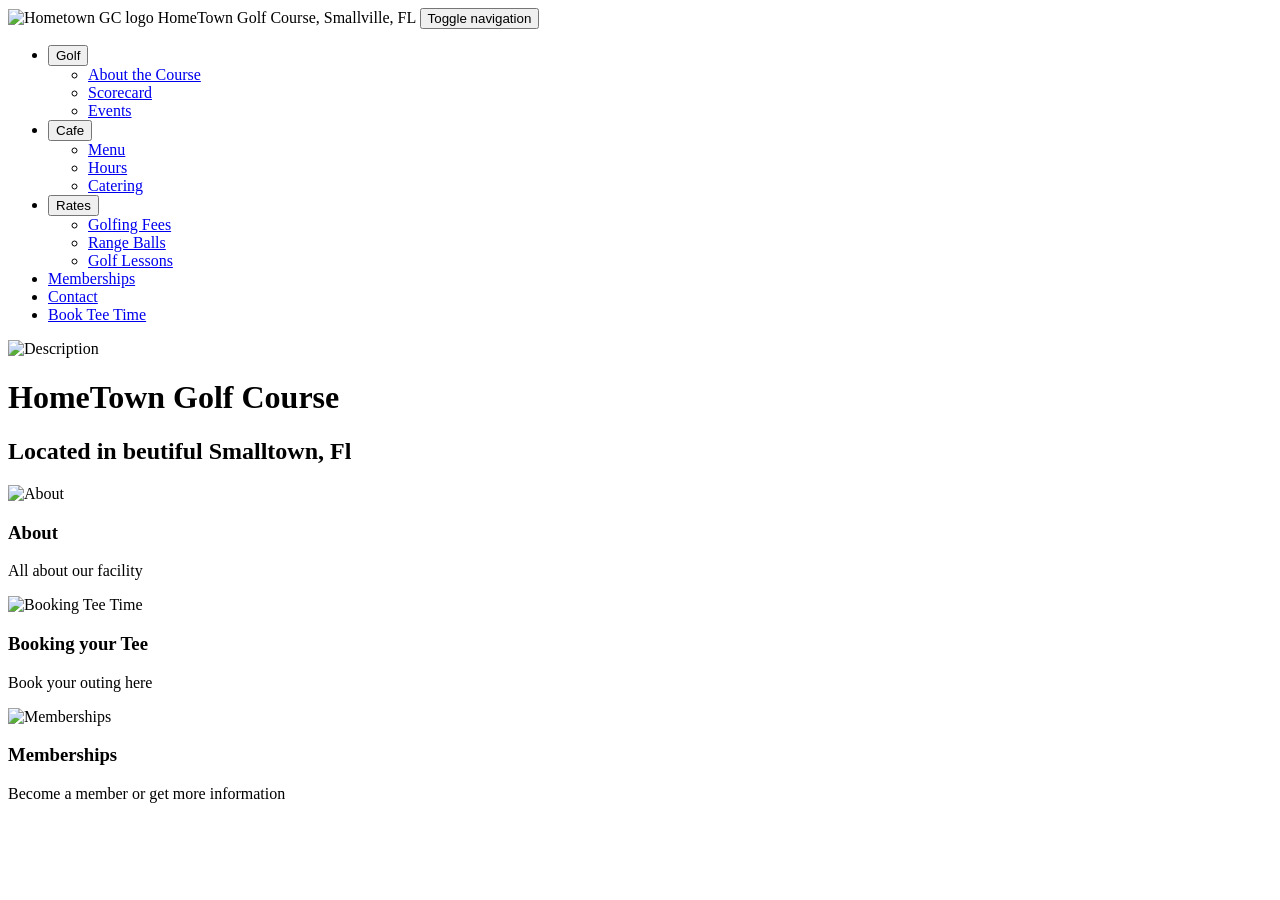
==== index.html @ fcd5c925 "Changed style sheet name to all lower case" ====
<!doctype html>
<html lang="en">
<head>
  <meta charset="utf-8" />
  <meta name="viewport" content="width=device-width,initial-scale=1" />
  <title>Hometown Golf Course — Demo</title>
  <link rel="stylesheet" href="style.css" />
</head>
<body>
  <header class="site-header">
    <div class="container header-inner">

    <!--  
      <a class="brand" href="https://dogwoodlakesgolfcourse.com/" target="_blank" rel="noopener">
        <img src="images/course_logo_1.png" alt="Hometown GC logo" width="96" height="96" />
        <span class="brand-text">Hometown Golf Course</span>
      </a>
    -->
      <img src="images/course_logo_1.png" alt="Hometown GC logo" width="96" height="96" />
      HomeTown Golf Course, Smallville, FL 

      <button id="nav-toggle" class="nav-toggle" aria-expanded="false" aria-controls="main-nav">
        <span class="sr-only">Toggle navigation</span>
        <span class="hamburger" aria-hidden="true"></span>
      </button>

      <nav id="main-nav" class="main-nav" role="navigation" aria-label="Main navigation">
        <ul class="nav-list">
          <li class="nav-item dropdown">
            <button class="drop-btn" aria-haspopup="true" aria-expanded="false">Golf</button>
            <ul class="dropdown-menu" role="menu" aria-label="Golf menu">
              <li role="none"><a role="menuitem" href="#about">About the Course</a></li>
              <li role="none"><a role="menuitem" href="#scorecard">Scorecard</a></li>
              <li role="none"><a role="menuitem" href="#events">Events</a></li>
            </ul>
          </li>

          <li class="nav-item dropdown">
            <button class="drop-btn" aria-haspopup="true" aria-expanded="false">Cafe</button>
            <ul class="dropdown-menu" role="menu" aria-label="Cafe menu">
              <li role="none"><a role="menuitem" href="#menu">Menu</a></li>
              <li role="none"><a role="menuitem" href="#hours">Hours</a></li>
              <li role="none"><a role="menuitem" href="#catering">Catering</a></li>
            </ul>
          </li>

          <li class="nav-item dropdown">
            <button class="drop-btn" aria-haspopup="true" aria-expanded="false">Rates</button>
            <ul class="dropdown-menu" role="menu" aria-label="Rates menu">
              <li role="none"><a role="menuitem" href="#golfingfees">Golfing Fees</a></li>
              <li role="none"><a role="menuitem" href="#rangeballs">Range Balls</a></li>
              <li role="none"><a role="menuitem" href="#golflessons">Golf Lessons</a></li>
            </ul>
          </li>

          <li class="nav-item"><a href="#Memberships">Memberships</a></li>

          <li class="nav-item"><a href="#contact">Contact</a></li>
          <li class="nav-item cta">
            <a class="tee-snap" href="https://teesnap.com/" target="_blank" rel="noopener noreferrer">Book Tee Time</a>
          </li>
        </ul>
      </nav>
    </div>
  </header>
  <main>
    <div class="herohead">
    <img src="Images/Coursehead.png" alt="Description" style="width: 100%; height: 400px; object-fit: cover;"">
    </div>
  <div class="herohead">
    <h1>HomeTown Golf Course</h1>
    <h2>Located in beutiful Smalltown, Fl</h2>
  </div>
<section class="hero">
  <div class="hero-container">

    <div class="hero-item">
      <img src="Images/AboutHeroImg.png" alt="About">
      <h3>About</h3>
      <p>All about our facility</p>
    </div>

    <div class="hero-item">
      <img src="Images/BoodTeeTimeImg.png" alt="Booking Tee Time">
      <h3>Booking your Tee</h3>
      <p>Book your outing here</p>
    </div>

    <div class="hero-item">
      <img src="Images/MembershipImg.png" alt="Memberships">
      <h3>Memberships</h3>
      <p>Become a member or get more information</p>
    </div>

  </div>
</section>

  <!-- Script: mobile toggle, click-to-open on mobile, hover + mouseleave on desktop, keyboard support -->
  <script>
    (function () {
      const navToggle = document.getElementById('nav-toggle');
      const mainNav = document.getElementById('main-nav');
      const DROPDOWN_BREAKPOINT = 900;

      // Mobile nav toggle
      navToggle.addEventListener('click', () => {
        const expanded = navToggle.getAttribute('aria-expanded') === 'true';
        navToggle.setAttribute('aria-expanded', String(!expanded));
        mainNav.classList.toggle('open');
      });

      // Utility: close all dropdowns
      function closeAllDropdowns() {
        document.querySelectorAll('.nav-item.dropdown').forEach(item => {
          const btn = item.querySelector('.drop-btn');
          if (btn) btn.setAttribute('aria-expanded', 'false');
          item.classList.remove('open');
        });
      }

      // Click handlers for dropdown buttons (keeps mobile behavior)
      document.querySelectorAll('.drop-btn').forEach(btn => {
        btn.addEventListener('click', (e) => {
          e.stopPropagation();
          const parent = btn.parentElement;
          const expanded = btn.getAttribute('aria-expanded') === 'true';

          // close other dropdowns
          document.querySelectorAll('.nav-item.dropdown').forEach(item => {
            if (item !== parent) {
              const otherBtn = item.querySelector('.drop-btn');
              if (otherBtn) otherBtn.setAttribute('aria-expanded', 'false');
              item.classList.remove('open');
            }
          });

          btn.setAttribute('aria-expanded', String(!expanded));
          parent.classList.toggle('open');
        });
      });

      // Close dropdowns when clicking outside nav
      document.addEventListener('click', (e) => {
        if (!e.target.closest('.main-nav')) {
          closeAllDropdowns();
        }
      });

      // Close on Escape key
      document.addEventListener('keydown', (e) => {
        if (e.key === 'Escape' || e.key === 'Esc') {
          closeAllDropdowns();
          if (mainNav.classList.contains('open')) {
            mainNav.classList.remove('open');
            navToggle.setAttribute('aria-expanded', 'false');
          }
        }
      });

      // Close when focus moves outside the nav (keyboard users)
      document.addEventListener('focusin', (e) => {
        if (!e.target.closest('.main-nav')) {
          closeAllDropdowns();
        }
      });

// Improved enter/leave handling with a short close delay
document.querySelectorAll('.nav-item.dropdown').forEach(item => {
  let closeTimer = null;
  const btn = item.querySelector('.drop-btn');
  const menu = item.querySelector('.dropdown-menu');

  function openItem() {
    if (btn) btn.setAttribute('aria-expanded', 'true');
    item.classList.add('open');
    if (closeTimer) { clearTimeout(closeTimer); closeTimer = null; }
  }

  function closeItem() {
    if (btn) btn.setAttribute('aria-expanded', 'false');
    item.classList.remove('open');
  }

  // Entering the button or menu opens / cancels close
  item.addEventListener('mouseenter', () => {
    if (window.innerWidth >= 900) openItem();
  });
  if (menu) {
    menu.addEventListener('mouseenter', () => {
      if (closeTimer) { clearTimeout(closeTimer); closeTimer = null; }
      if (window.innerWidth >= 900) openItem();
    });
  }

  // Leaving starts a short timer to close; canceled if re-entered
  item.addEventListener('mouseleave', () => {
    if (closeTimer) clearTimeout(closeTimer);
    closeTimer = setTimeout(() => closeItem(), 100); // 120–250ms works well
  });
  if (menu) {
    menu.addEventListener('mouseleave', () => {
      if (closeTimer) clearTimeout(closeTimer);
      closeTimer = setTimeout(() => closeItem(), 100);
    });
  }
});

      // Ensure dropdowns close when resizing to avoid stuck states
      window.addEventListener('resize', () => {
        closeAllDropdowns();
        if (mainNav.classList.contains('open') && window.innerWidth >= DROPDOWN_BREAKPOINT) {
          mainNav.classList.remove('open');
          navToggle.setAttribute('aria-expanded', 'false');
        }
      });

      // Footer year
      const yearEl = document.getElementById('year');
      if (yearEl) yearEl.textContent = new Date().getFullYear();
    })();
  </script>
</body>
</html>
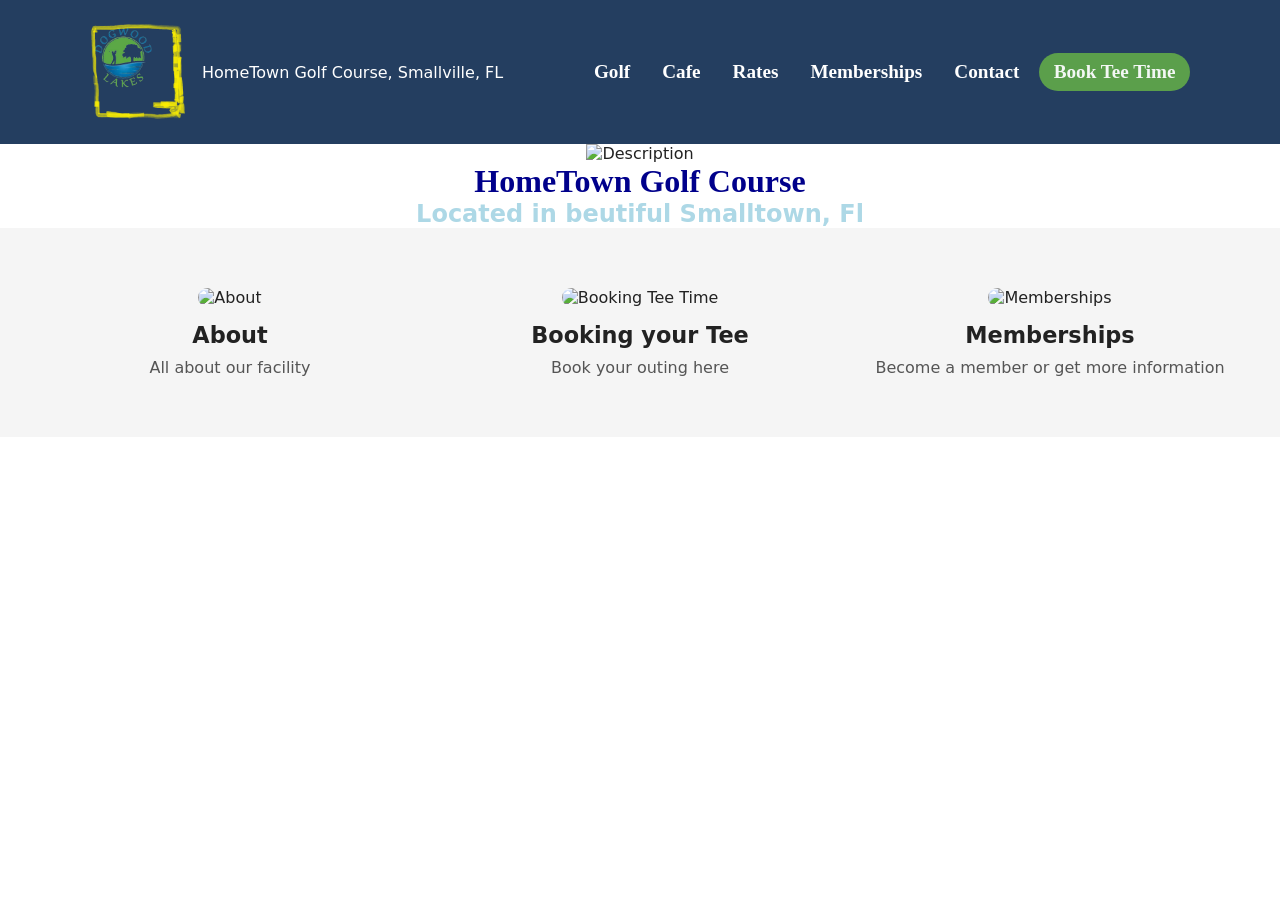
==== commit f6e28ce2: "updated getignore to allow monitoring of images folder" ====
--- a/index.html
+++ b/index.html
@@ -12,7 +12,7 @@
 
     <!--  
       <a class="brand" href="https://dogwoodlakesgolfcourse.com/" target="_blank" rel="noopener">
-        <img src="images/course_logo_1.png" alt="Hometown GC logo" width="96" height="96" />
+        <img src="Images/course_logo_1.png" alt="Hometown GC logo" width="96" height="96" />
         <span class="brand-text">Hometown Golf Course</span>
       </a>
     -->
@@ -65,7 +65,7 @@
   </header>
   <main>
     <div class="herohead">
-    <img src="Images/Coursehead.png" alt="Description" style="width: 100%; height: 400px; object-fit: cover;"">
+    <img src="images/coursehead.png" alt="Description" style="width: 100%; height: 400px; object-fit: cover;"">
     </div>
   <div class="herohead">
     <h1>HomeTown Golf Course</h1>
@@ -75,19 +75,19 @@
   <div class="hero-container">
 
     <div class="hero-item">
-      <img src="Images/AboutHeroImg.png" alt="About">
+      <img src="images/aboutheroimg.png" alt="About">
       <h3>About</h3>
       <p>All about our facility</p>
     </div>
 
     <div class="hero-item">
-      <img src="Images/BoodTeeTimeImg.png" alt="Booking Tee Time">
+      <img src="images/bookteetimeimg.png" alt="Booking Tee Time">
       <h3>Booking your Tee</h3>
       <p>Book your outing here</p>
     </div>
 
     <div class="hero-item">
-      <img src="Images/MembershipImg.png" alt="Memberships">
+      <img src="images/membershipimg.png" alt="Memberships">
       <h3>Memberships</h3>
       <p>Become a member or get more information</p>
     </div>
--- a/style.css
+++ b/style.css
@@ -0,0 +1,228 @@
+/* style.css */
+/* Basic reset */
+* { box-sizing: border-box; margin: 0; padding: 0; }
+html, body { height: 100%; font-family: system-ui, -apple-system, "Segoe UI", Roboto, "Helvetica Neue", Arial; color: #222; background: #fff; }
+
+/* Layout helpers */
+.container {
+  max-width: 1100px;
+  margin: 0 auto;
+  padding: 1rem;
+}
+
+/* Header   doubled height and balanced spacing */
+.site-header {
+  background: #0c294ee5;
+  color: #fff;
+  position: sticky;
+  top: 0;
+  z-index: 1000;
+  padding-top: 1.5rem;
+  padding-bottom: 1.5rem;
+}
+
+/* Header inner spacing */
+.header-inner {
+  display: flex;
+  align-items: center;
+  gap: 1rem;
+  padding: 0;
+}
+
+/* Brand/logo sizing to match taller header */
+.brand {
+  display: flex;
+  align-items: center;
+  gap: 0.5rem;
+  text-decoration: none;
+  color: inherit;
+}
+.brand img {
+  width: 96px;
+  height: 96px;
+  object-fit: contain;
+  display: block;
+}
+.brand-text {
+  font-weight: 700;
+  font-size: 1.25rem;
+  line-height: 1;
+}
+
+/* Nav */
+.main-nav { margin-left: auto; }
+.nav-list { list-style: none; display: flex; gap: 0.5rem; align-items: center; }
+.nav-item { position: relative; }
+.nav-item a, .drop-btn {
+  color: #fff;
+  text-decoration: none;
+  padding: 0.5rem 0.75rem;
+  display: inline-block;
+  border-radius: 6px;
+  background: transparent;
+  border: none;
+  cursor: pointer;
+  font-weight: 600;
+  font-family: 'Times New Roman', Times, serif;
+  font-size: larger;
+}
+
+.nav-item:hover, .drop-btn:hover { background: rgba(255,255,255,0.08); }
+
+/* CTA / Tee-Snap button */
+.cta .tee-snap {
+  background: #6ab846cb;
+  color: #f3f7f4;
+  padding: 0.5rem 0.9rem;
+  border-radius: 20px;
+  font-weight: 700;
+  text-decoration: none;
+}
+.cta .tee-snap:hover { background: #5da13dd3; }
+
+/* Dropdown menu */
+.dropdown .dropdown-menu {
+  position: absolute;
+  left: 0;
+  top: calc(100% + 8px);
+  min-width: 200px;
+  background: #0c294ee5;
+  border-radius: 8px;
+  box-shadow: 0 8px 24px rgba(0,0,0,0.12);
+  padding: 0.5rem 0;
+  display: none;
+  z-index: 1100;
+}
+.dropdown.open .dropdown-menu { display: block; }
+.dropdown .dropdown-menu a {
+  display: block;
+  padding: 0.5rem 1rem;
+  color: white;
+  text-decoration: none;
+  font-weight: 600;
+  cursor: pointer;
+}
+
+/* CRITICAL PART: Change color of the item on hover */
+  .dropdown-content a:hover {
+    background-color: #2ecc71; /* Changes background to green */
+    color: white;              /* Changes text color to white */
+}
+.dropdown .dropdown-menu li { list-style: none; }
+.dropdown .dropdown-menu li a:hover{
+    color: wheat;  
+  }
+
+.dropdown .dropdown-menu a:hover { background: #0c294ee5; }
+
+/* Mobile nav toggle */
+.nav-toggle { display: none; background: transparent; border: none; color: inherit; cursor: pointer; margin-left: auto; }
+.hamburger { width: 22px; height: 2px; background: #fff; display: block; position: relative; }
+.hamburger::before, .hamburger::after { content: ""; position: absolute; left: 0; width: 22px; height: 2px; background: #fff; }
+.hamburger::before { top: -7px; }
+.hamburger::after { top: 7px; }
+
+/* Hero Header Container */
+.herohead {
+  text-align: center;
+}
+.herohead h1{
+  color: darkblue;
+  font-family: Garamond, serif;
+}
+.herohead h2 {
+  color: lightblue;
+}
+
+/* New Hero 3 column layout with images and test */
+.hero {
+  padding: 60px 20px;
+  background: #f5f5f5;
+  text-align: center;
+}
+
+.hero-container {
+  display: flex;
+  justify-content: space-between;
+  gap: 30px;
+  max-width: 1200px;
+  margin: 0 auto;
+}
+
+.hero-item {
+  flex: 1;
+}
+
+.hero-item img {
+  width: 100%;
+  height: auto;
+  border-radius: 10px;
+}
+
+.hero-item h3 {
+  margin-top: 15px;
+  font-size: 1.4rem;
+}
+
+.hero-item p {
+  margin-top: 10px;
+  color: #555;
+  font-size: 1rem;
+}
+
+
+
+
+
+
+/* Content blocks */
+.content-block { padding: 2rem 0; }
+.cards { display: grid; grid-template-columns: repeat(auto-fit, minmax(220px, 1fr)); gap: 1rem; margin-top: 1rem; }
+.card { background: #f9f9f9; padding: 1rem; border-radius: 8px; box-shadow: 0 4px 12px rgba(0,0,0,0.04); }
+
+/* Footer */
+.site-footer { border-top: 1px solid #eee; padding: 1rem 0; background: #fff; color: #333; }
+.footer-inner { display: flex; justify-content: space-between; align-items: center; gap: 1rem; }
+
+/* Accessibility helpers */
+.sr-only { position: absolute; width: 1px; height: 1px; padding: 0; margin: -1px; overflow: hidden; clip: rect(0,0,0,0); white-space: nowrap; border: 0; }
+
+/* Desktop: open dropdown on hover (complements JS) */
+@media (min-width: 900px) {
+  .dropdown:hover .dropdown-menu { display: block; }
+}
+
+/* Responsive */
+@media (max-width: 900px) {
+  .nav-list {
+    flex-direction: column;
+    align-items: stretch;
+    background: linear-gradient(180deg, #0b6b3a, #0f8a4a);
+    padding: 1rem;
+    border-radius: 8px;
+    display: none;
+    width: 100%;
+  }
+  .main-nav.open .nav-list { display: flex; }
+  .nav-toggle { display: block; }
+  .header-inner { gap: 0.5rem; }
+  .dropdown .dropdown-menu {
+    position: static;
+    box-shadow: none;
+    background: transparent;
+    padding: 0;
+    display: none;
+  }
+  .dropdown.open .dropdown-menu { display: block; }
+  .dropdown .dropdown-menu a { color: #fff; padding-left: 1.5rem; }
+  .hero { padding: 3rem 0; }
+  .footer-inner { flex-direction: column; align-items: flex-start; }
+}
+
+/* Responsive */
+@media (max-width: 768px) {
+  .hero-container {
+    flex-direction: column;
+  }
+}
+
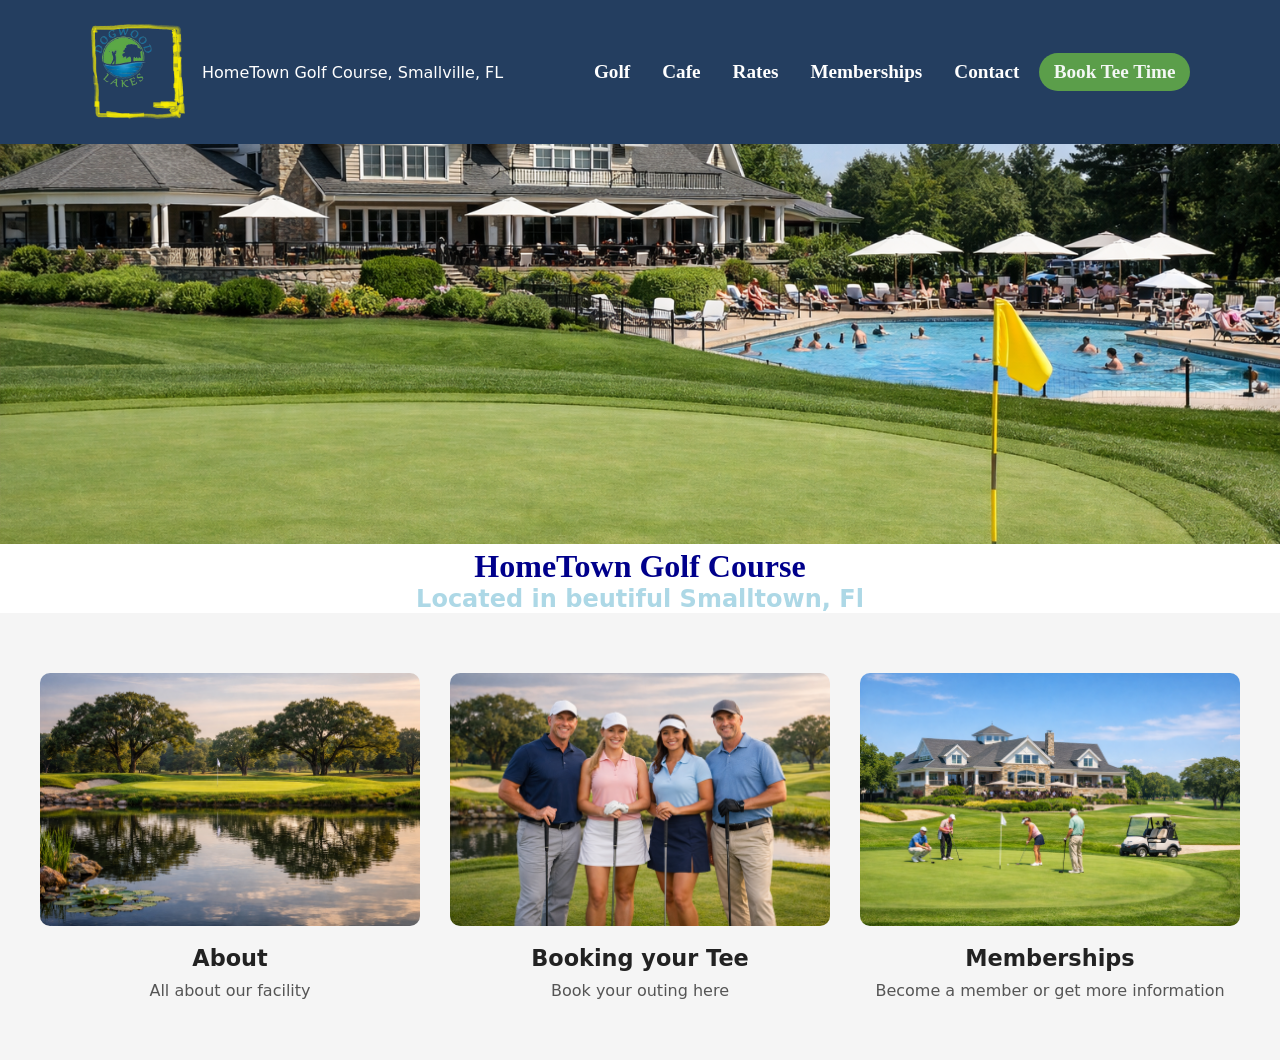
==== commit 9c8fd0d6: "updated images folder" ====
--- a/index.html
+++ b/index.html
@@ -12,7 +12,7 @@
 
     <!--  
       <a class="brand" href="https://dogwoodlakesgolfcourse.com/" target="_blank" rel="noopener">
-        <img src="Images/course_logo_1.png" alt="Hometown GC logo" width="96" height="96" />
+        <img src="Images/course_logo.png" alt="Hometown GC logo" width="96" height="96" />
         <span class="brand-text">Hometown Golf Course</span>
       </a>
     -->
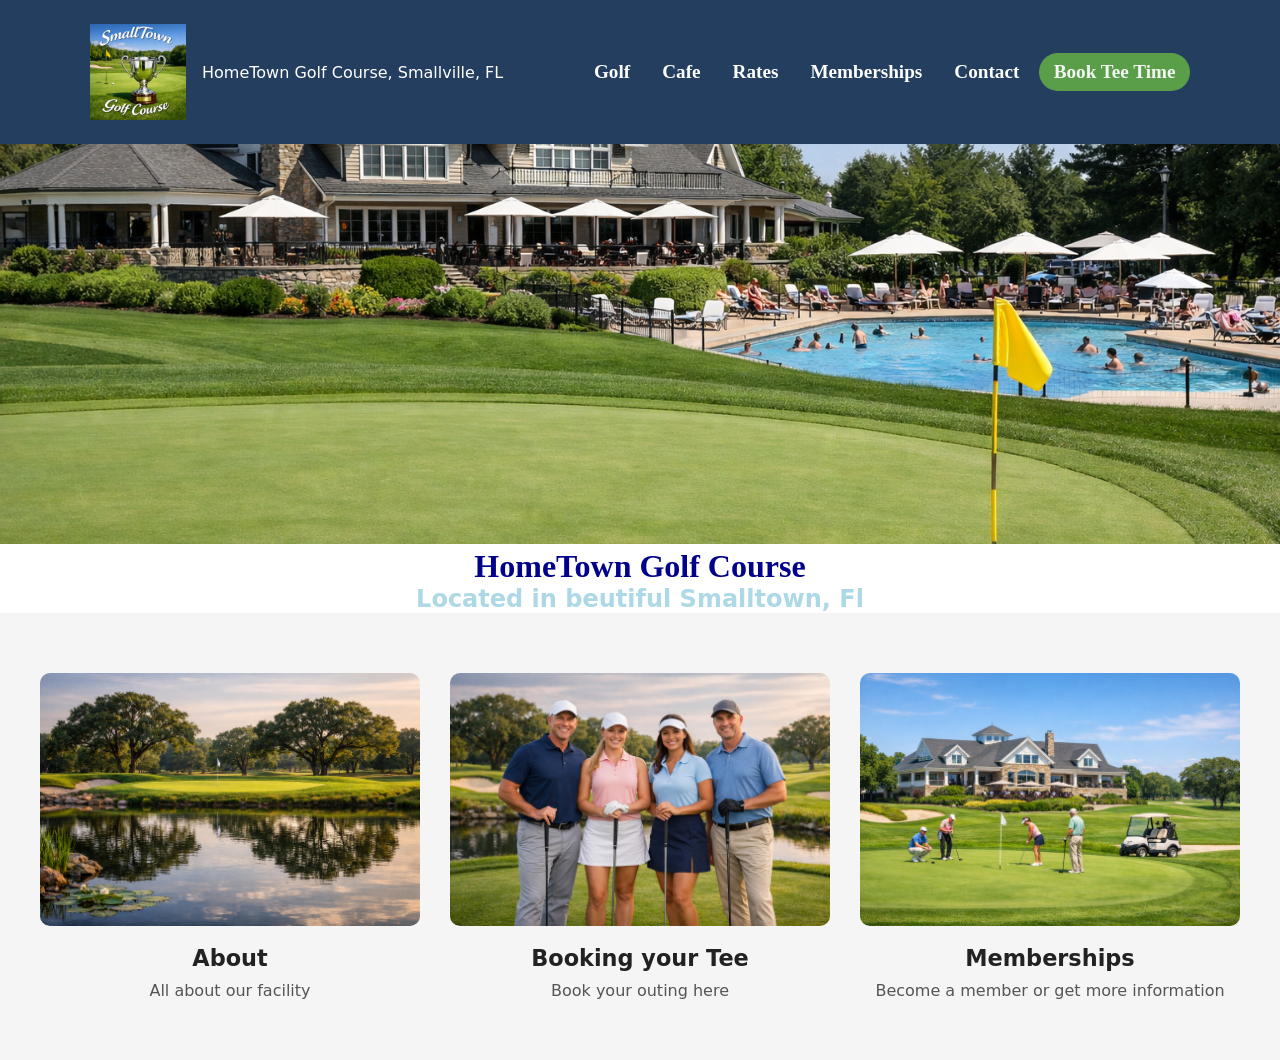
==== commit 82cd26d8: "updated images folder" ====
--- a/index.html
+++ b/index.html
@@ -10,13 +10,7 @@
   <header class="site-header">
     <div class="container header-inner">
 
-    <!--  
-      <a class="brand" href="https://dogwoodlakesgolfcourse.com/" target="_blank" rel="noopener">
-        <img src="Images/course_logo.png" alt="Hometown GC logo" width="96" height="96" />
-        <span class="brand-text">Hometown Golf Course</span>
-      </a>
-    -->
-      <img src="images/course_logo_1.png" alt="Hometown GC logo" width="96" height="96" />
+      <img src="images/course_logo.png" alt="Hometown GC logo" width="96" height="96" />
       HomeTown Golf Course, Smallville, FL 
 
       <button id="nav-toggle" class="nav-toggle" aria-expanded="false" aria-controls="main-nav">
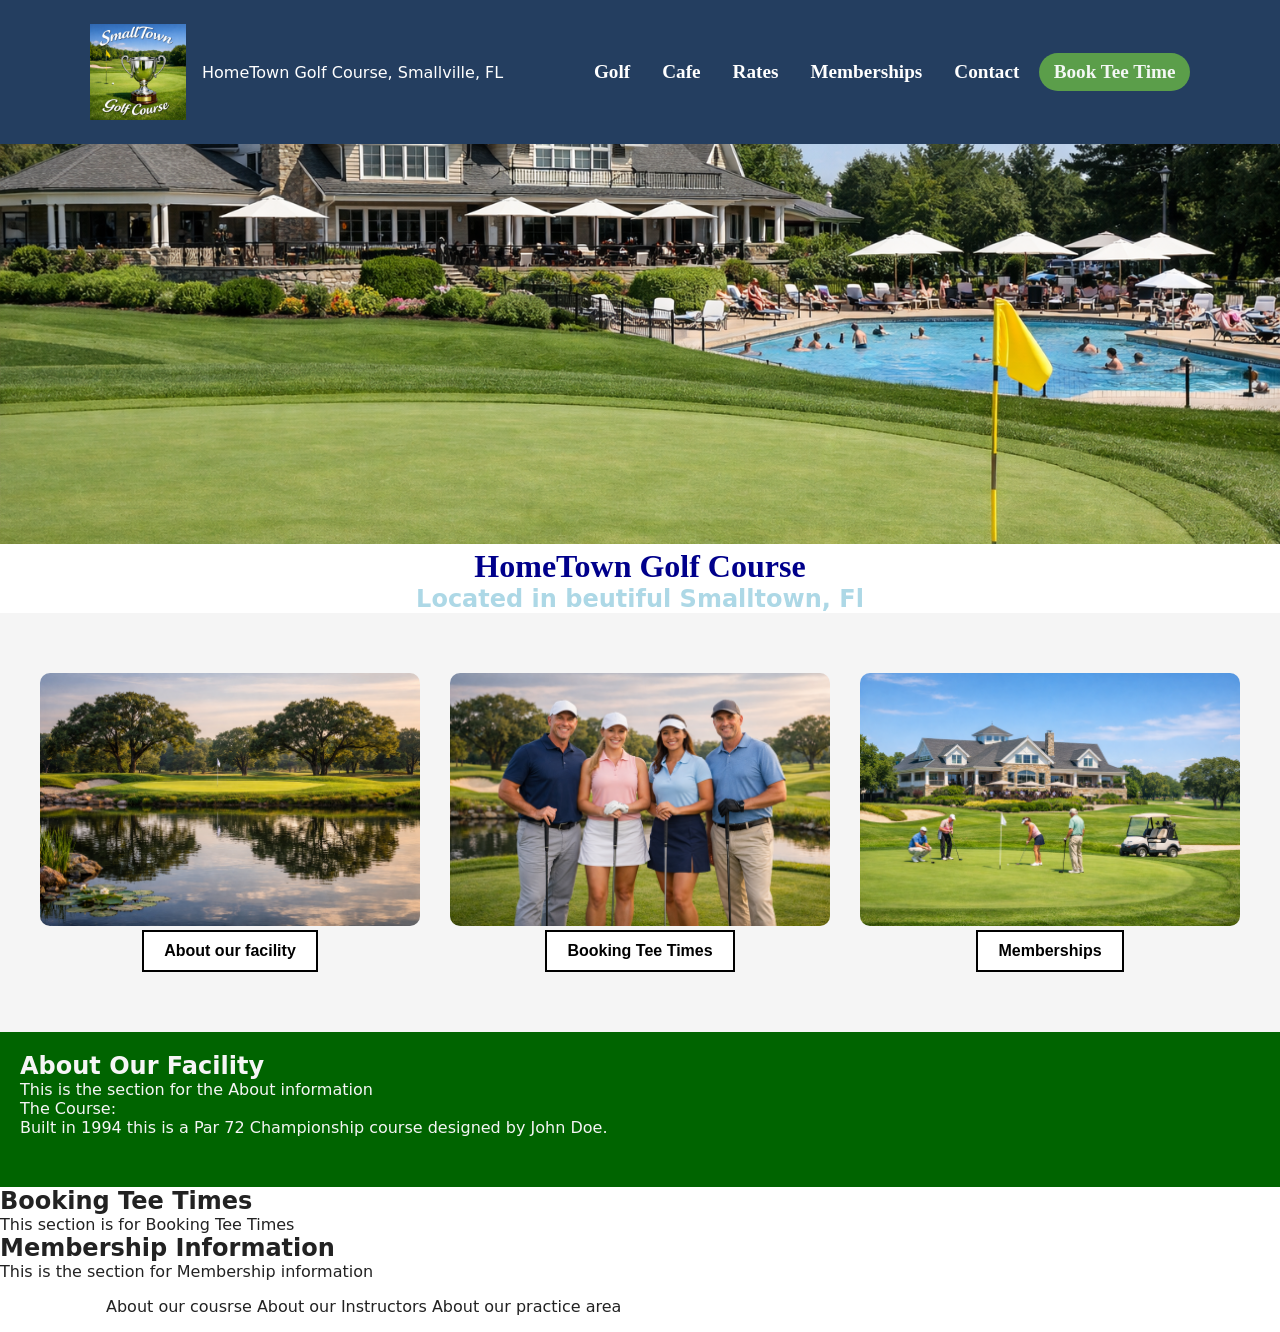
==== commit 080931d8: "setting up interest areas" ====
--- a/index.html
+++ b/index.html
@@ -47,7 +47,7 @@
             </ul>
           </li>
 
-          <li class="nav-item"><a href="#Memberships">Memberships</a></li>
+          <li class="nav-item"><a href="#memberships">Memberships</a></li>
 
           <li class="nav-item"><a href="#contact">Contact</a></li>
           <li class="nav-item cta">
@@ -70,24 +70,52 @@
 
     <div class="hero-item">
       <img src="images/aboutheroimg.png" alt="About">
-      <h3>About</h3>
-      <p>All about our facility</p>
+        <a href="#about" class="flat-button">About our facility</a>
     </div>
 
     <div class="hero-item">
-      <img src="images/bookteetimeimg.png" alt="Booking Tee Time">
-      <h3>Booking your Tee</h3>
-      <p>Book your outing here</p>
+      <img src="images/bookteetimeimg.png" alt="Booking Tee Times">
+        <a href="#booking" class="flat-button">Booking Tee Times</a>
     </div>
 
     <div class="hero-item">
-      <img src="images/membershipimg.png" alt="Memberships">
-      <h3>Memberships</h3>
-      <p>Become a member or get more information</p>
+      <img src="images/membershipimg.png" alt="Membeships">
+        <a href="#memberships" class="flat-button">Memberships</a>
     </div>
 
   </div>
 </section>
+
+<section id="about" class="course-content">
+  <!-- The About Section  -->
+<h2>About Our Facility</h2>
+<p> This is the section for the About information </p>
+<p>The Course:  </p>
+<p>Built in 1994 this is a Par 72 Championship course designed by John Doe. </p>
+</section>
+
+<section id="booking">
+  <!-- Booking Tee Times  -->
+<h2>Booking Tee Times</h2>
+<p>This section is for Booking Tee Times</p>
+</section>
+
+<section id="memberships">
+  <!-- Memberships Information Section  -->
+<h2>Membership Information</h2>
+<p> This is the section for Membership information </p>
+</section>
+
+
+
+
+<!-- Create an About section here with information about the course linked from the image aboutheroimg above --> 
+<div class="container">
+  <p>About our cousrse
+    About our Instructors
+    About our practice area
+  </p>
+</div>
 
   <!-- Script: mobile toggle, click-to-open on mobile, hover + mouseleave on desktop, keyboard support -->
   <script>
--- a/style.css
+++ b/style.css
@@ -170,15 +170,23 @@
   font-size: 1rem;
 }
 
-
+/* Information sections About, Booking, Memberships */
+.course-content {
+  background-color: darkgreen;
+  color: whitesmoke;
+  padding-left: 20px;
+  padding-bottom: 50px;
+  padding-top: 20px;
+}
 
 
 
 
 /* Content blocks */
-.content-block { padding: 2rem 0; }
+/* .content-block { padding: 2rem 0; }
 .cards { display: grid; grid-template-columns: repeat(auto-fit, minmax(220px, 1fr)); gap: 1rem; margin-top: 1rem; }
 .card { background: #f9f9f9; padding: 1rem; border-radius: 8px; box-shadow: 0 4px 12px rgba(0,0,0,0.04); }
+*/
 
 /* Footer */
 .site-footer { border-top: 1px solid #eee; padding: 1rem 0; background: #fff; color: #333; }
@@ -191,6 +199,26 @@
 @media (min-width: 900px) {
   .dropdown:hover .dropdown-menu { display: block; }
 }
+
+.flat-button {
+    display: inline-block;
+    padding: 10px 20px;
+    background-color: #ffffff;
+    color: #000000;
+    text-decoration: none;
+    border: 2px solid #000000;
+    border-radius: 0px;
+    font-family: sans-serif;
+    font-weight: bold;
+    transition: background-color 0.2s ease;
+}
+
+.flat-button:hover {
+    background-color: #f0f0f0;
+}
+
+
+
 
 /* Responsive */
 @media (max-width: 900px) {
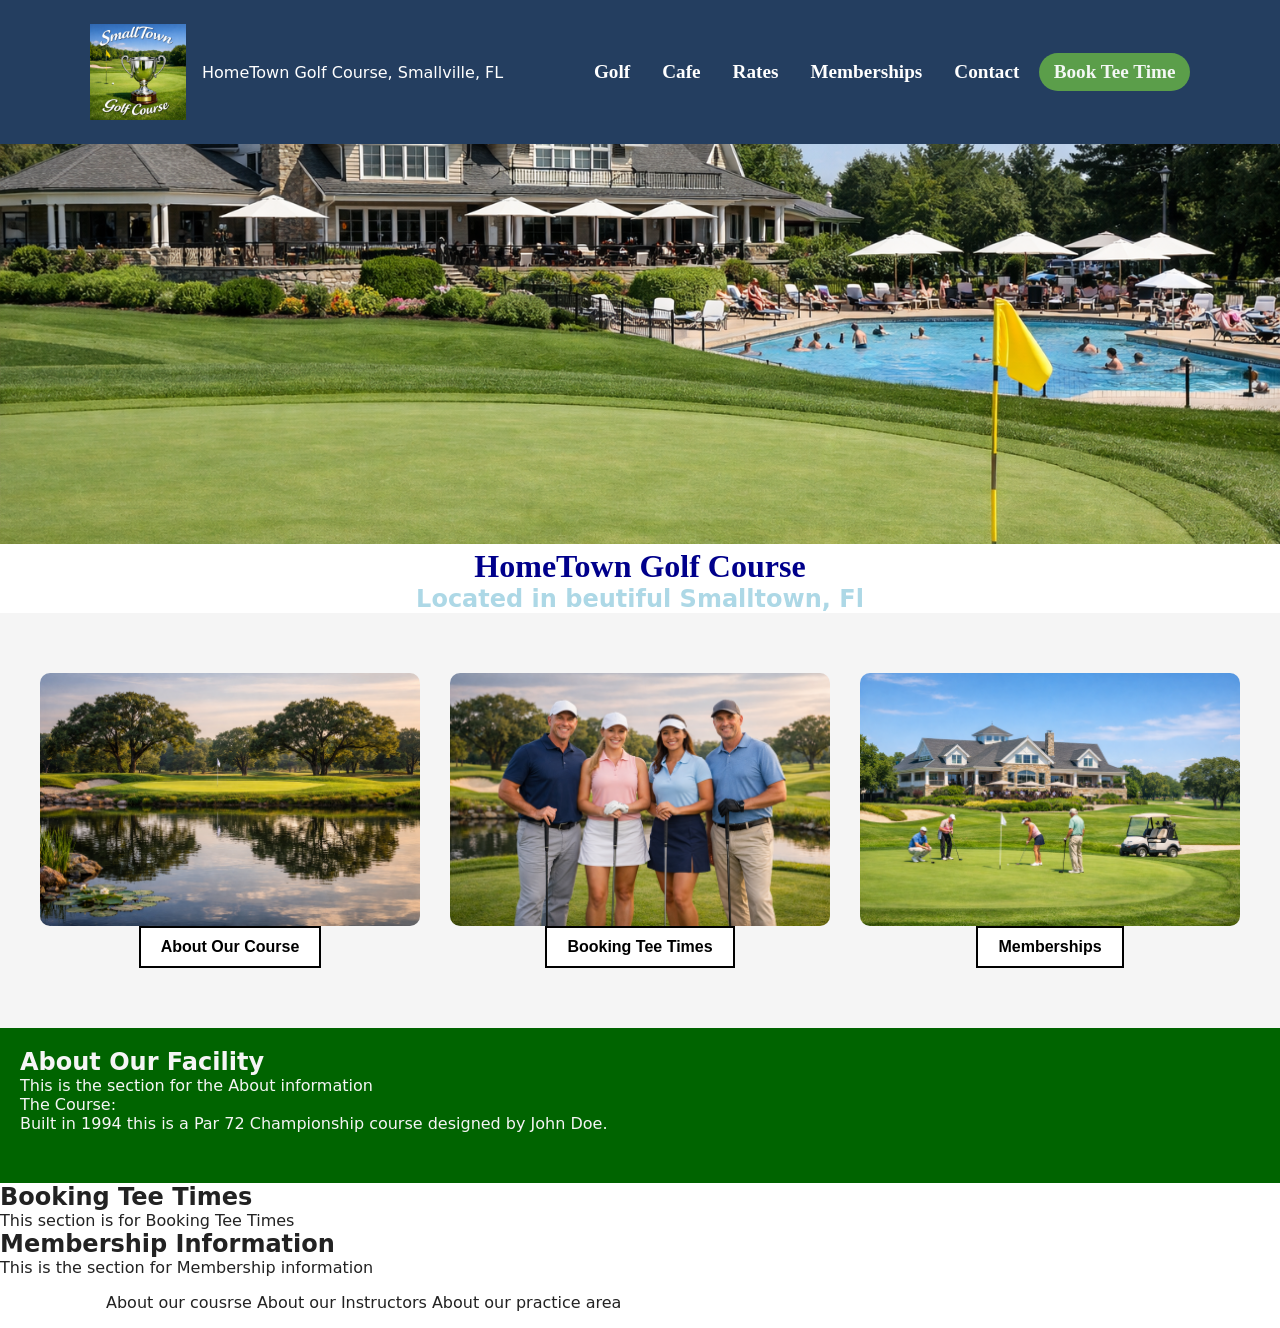
==== commit 3fa120a7: "Updated with Hero Images for About, Booking, Memberships with links" ====
--- a/index.html
+++ b/index.html
@@ -58,6 +58,7 @@
     </div>
   </header>
   <main>
+
     <div class="herohead">
     <img src="images/coursehead.png" alt="Description" style="width: 100%; height: 400px; object-fit: cover;"">
     </div>
@@ -67,22 +68,36 @@
   </div>
 <section class="hero">
   <div class="hero-container">
-
+    
+<!-- About Image Link to section in this page -->
+	<div class="hero-item">    
+		<a href="#about" class="image-link" />
+			<div class="image-container">
+				<img src="images/aboutheroimg.png" alt="Sample" />
+				<div class="overlay-text">Go to the About Page</div>
+			</div>
+		<a href="#about" class="flat-button">About Our Course</a>
+	</div>	
+	
+<!-- Booking Tee Times Image Link to section in this page  -->
     <div class="hero-item">
-      <img src="images/aboutheroimg.png" alt="About">
-        <a href="#about" class="flat-button">About our facility</a>
-    </div>
-
+      <a href="#booking" class="image-link" />
+        <div class="image-container">
+          <img src="images/bookteetimeimg.png" alt="Booking Tee Times">
+          <div class="overlay-text">Go to Booking Tee Times</div>
+        </div>
+      <a href="#booking" class="flat-button">Booking Tee Times</a>
+    </div>
+
+ <!-- Memberships Image Link to section in this page  -->
     <div class="hero-item">
-      <img src="images/bookteetimeimg.png" alt="Booking Tee Times">
-        <a href="#booking" class="flat-button">Booking Tee Times</a>
-    </div>
-
-    <div class="hero-item">
-      <img src="images/membershipimg.png" alt="Membeships">
-        <a href="#memberships" class="flat-button">Memberships</a>
-    </div>
-
+      <a href="#memberships" class="image-link" />
+        <div class="image-container">
+          <img src="images/membershipimg.png" alt="Membeships">          
+          <div class="overlay-text">Go to Memberships</div>
+        </div>
+      <a href="#memberships" class="flat-button">Memberships</a>
+    </div>
   </div>
 </section>
 
--- a/style.css
+++ b/style.css
@@ -157,6 +157,7 @@
   width: 100%;
   height: auto;
   border-radius: 10px;
+  cursor: pointer;
 }
 
 .hero-item h3 {
@@ -169,6 +170,53 @@
   color: #555;
   font-size: 1rem;
 }
+
+/*  Start Testing of Image with text overlay here */
+
+.image-link {
+      text-decoration: none; /* removes underline on link */
+    }
+
+    .image-container {
+      display: flex;
+      justify-content: space-between;
+      gap: 30px;
+      max-width: 1200px;
+      margin: 0 auto;
+
+      overflow: hidden;
+      cursor: pointer; 
+      position: relative;
+    }
+
+    .image-container img {
+      width: 100%;
+      height: 100%;
+      display: block;
+    }
+
+    .overlay-text {
+      position: absolute;
+      inset: 0;
+      display: flex;
+      align-items: center;
+      justify-content: center;
+      color: white;
+      font-size: 1.2rem;
+      font-family: Arial, sans-serif;
+      background: rgba(0, 0, 0, 0.6);
+      opacity: 0;
+      transition: opacity 0.3s ease;
+      pointer-events: none;
+    }
+
+    .image-container:hover .overlay-text {
+      opacity: 1;
+    }
+
+/*  End Testing of Image with text overlay here */
+
+
 
 /* Information sections About, Booking, Memberships */
 .course-content {
@@ -178,8 +226,6 @@
   padding-bottom: 50px;
   padding-top: 20px;
 }
-
-
 
 
 /* Content blocks */
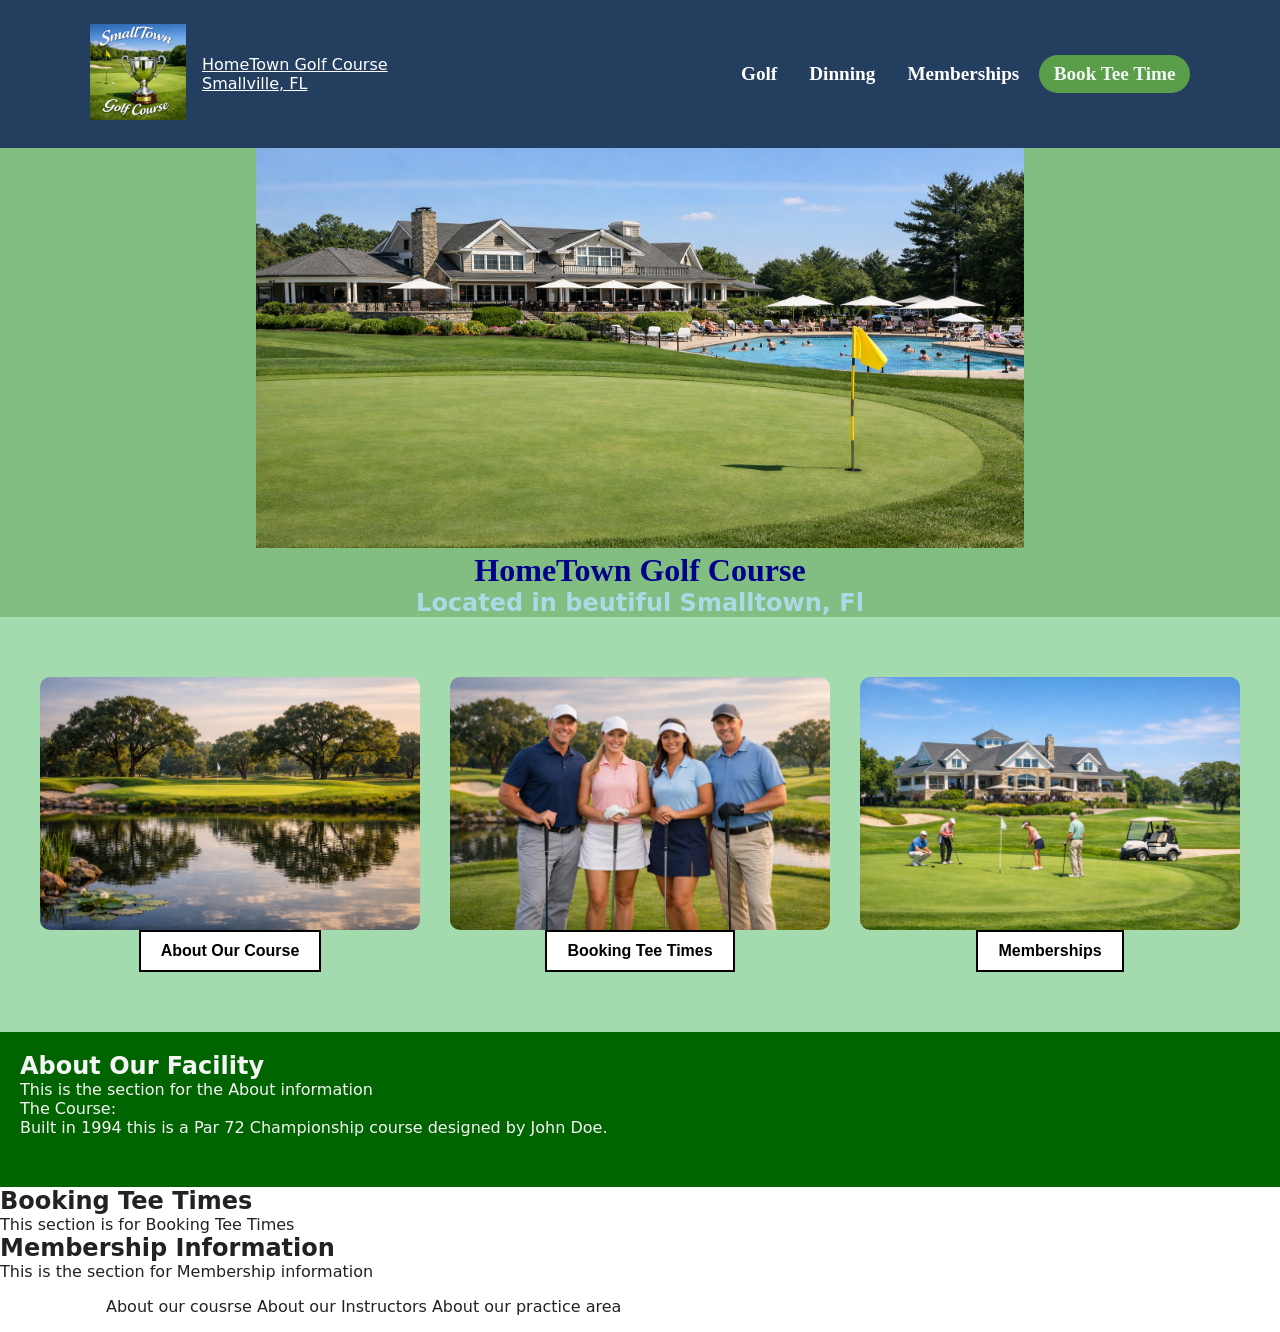
==== commit f36d515a: "Working on sub pages" ====
--- a/index.html
+++ b/index.html
@@ -9,9 +9,9 @@
 <body>
   <header class="site-header">
     <div class="container header-inner">
-
+      <a href="index.html" class="image-link" />
       <img src="images/course_logo.png" alt="Hometown GC logo" width="96" height="96" />
-      HomeTown Golf Course, Smallville, FL 
+       <a href="index.html"style="margin: 0px; padding: 0px; color: white;">HomeTown Golf Course <br> Smallville, FL</a>
 
       <button id="nav-toggle" class="nav-toggle" aria-expanded="false" aria-controls="main-nav">
         <span class="sr-only">Toggle navigation</span>
@@ -23,33 +23,28 @@
           <li class="nav-item dropdown">
             <button class="drop-btn" aria-haspopup="true" aria-expanded="false">Golf</button>
             <ul class="dropdown-menu" role="menu" aria-label="Golf menu">
-              <li role="none"><a role="menuitem" href="#about">About the Course</a></li>
-              <li role="none"><a role="menuitem" href="#scorecard">Scorecard</a></li>
-              <li role="none"><a role="menuitem" href="#events">Events</a></li>
+              <li role="none"><a role="menuitem" href="about.html#rates">Rates</a></li>
+              <li role="none"><a role="menuitem" href="about.html#scorecard">Scorecard</a></li>
+              <li role="none"><a role="menuitem" href="about.html#course">Course</a></li>
+              <li role="none"><a role="menuitem" href="about.html#lessons">Lessons</a></li>
+              <li role="none"><a role="menuitem" href="about.html#practice">Practice Facilities</a></li>
+              <li role="none"><a role="menuitem" href="about.html#proshop">ProShop</a></li>
             </ul>
           </li>
 
           <li class="nav-item dropdown">
-            <button class="drop-btn" aria-haspopup="true" aria-expanded="false">Cafe</button>
+            <button class="drop-btn" aria-haspopup="true" aria-expanded="false">Dinning</button>
             <ul class="dropdown-menu" role="menu" aria-label="Cafe menu">
-              <li role="none"><a role="menuitem" href="#menu">Menu</a></li>
-              <li role="none"><a role="menuitem" href="#hours">Hours</a></li>
-              <li role="none"><a role="menuitem" href="#catering">Catering</a></li>
+              <li role="none"><a role="menuitem" href="dining.html#menu">Menu</a></li>
+              <li role="none"><a role="menuitem" href="dining.html#hours">Hours</a></li>
+              <li role="none"><a role="menuitem" href="dining.html#order">Order Ahead</a></li>
             </ul>
           </li>
 
-          <li class="nav-item dropdown">
-            <button class="drop-btn" aria-haspopup="true" aria-expanded="false">Rates</button>
-            <ul class="dropdown-menu" role="menu" aria-label="Rates menu">
-              <li role="none"><a role="menuitem" href="#golfingfees">Golfing Fees</a></li>
-              <li role="none"><a role="menuitem" href="#rangeballs">Range Balls</a></li>
-              <li role="none"><a role="menuitem" href="#golflessons">Golf Lessons</a></li>
-            </ul>
-          </li>
+
 
           <li class="nav-item"><a href="#memberships">Memberships</a></li>
 
-          <li class="nav-item"><a href="#contact">Contact</a></li>
           <li class="nav-item cta">
             <a class="tee-snap" href="https://teesnap.com/" target="_blank" rel="noopener noreferrer">Book Tee Time</a>
           </li>
@@ -60,7 +55,7 @@
   <main>
 
     <div class="herohead">
-    <img src="images/coursehead.png" alt="Description" style="width: 100%; height: 400px; object-fit: cover;"">
+    <img src="images/coursehead.png" alt="Description" style="width: 60%; height: 400px">
     </div>
   <div class="herohead">
     <h1>HomeTown Golf Course</h1>
@@ -71,12 +66,12 @@
     
 <!-- About Image Link to section in this page -->
 	<div class="hero-item">    
-		<a href="#about" class="image-link" />
+		<a href="about.html" class="image-link" />
 			<div class="image-container">
 				<img src="images/aboutheroimg.png" alt="Sample" />
-				<div class="overlay-text">Go to the About Page</div>
+				<div class="overlay-text">More about our facility</div>
 			</div>
-		<a href="#about" class="flat-button">About Our Course</a>
+		<a href="about.html" class="flat-button">About Our Course</a>
 	</div>	
 	
 <!-- Booking Tee Times Image Link to section in this page  -->
--- a/style.css
+++ b/style.css
@@ -125,6 +125,7 @@
 /* Hero Header Container */
 .herohead {
   text-align: center;
+  background-color: rgb(130, 190, 130);
 }
 .herohead h1{
   color: darkblue;
@@ -137,7 +138,7 @@
 /* New Hero 3 column layout with images and test */
 .hero {
   padding: 60px 20px;
-  background: #f5f5f5;
+  background: #a3dbaf;
   text-align: center;
 }
 
